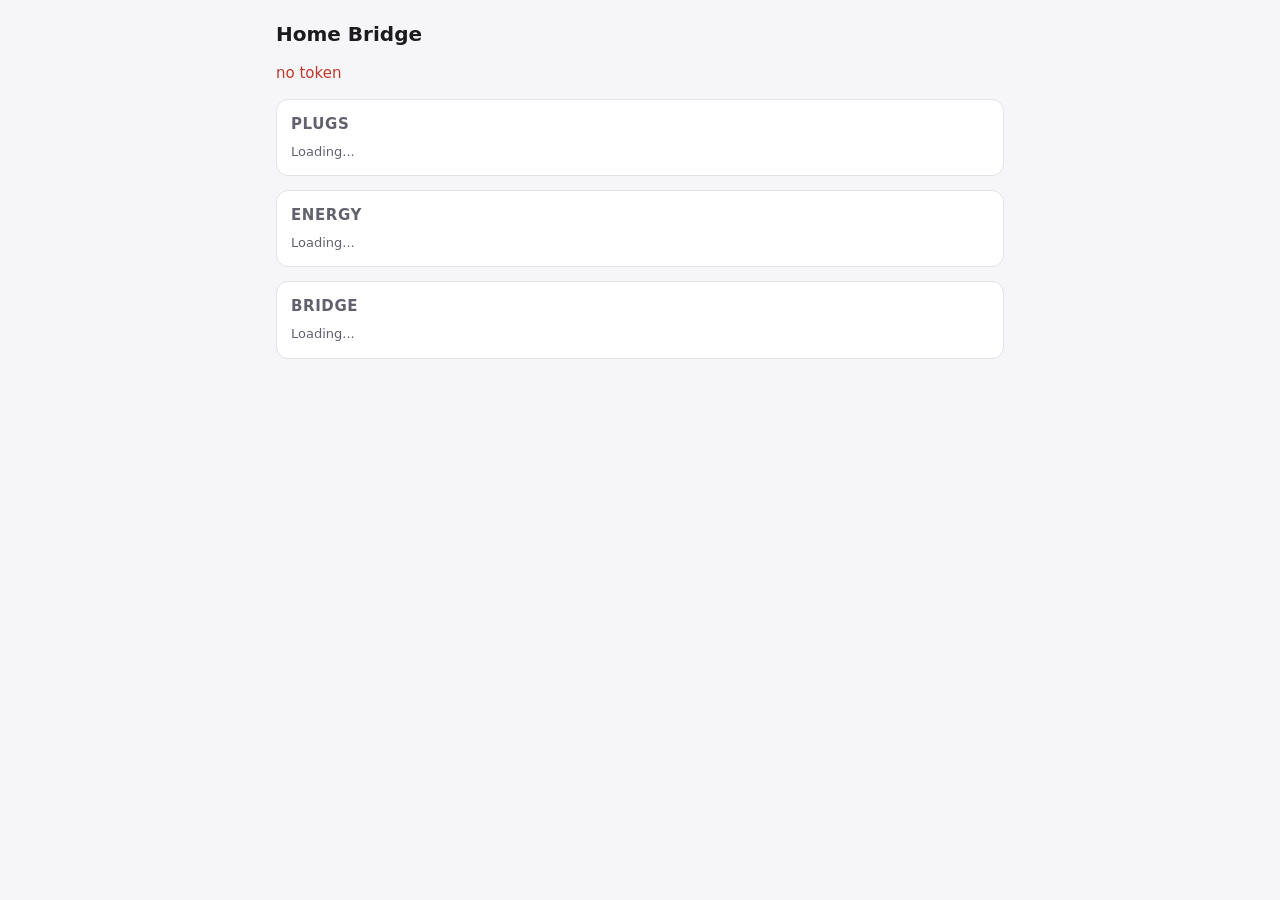
==== examples/atoms3-lite/01-homekit/main/panel.html @ 10bd29f5 "atoms3-lite 01-homekit: the HomeKit bridge on an AtomS3 Lite StackChan's 17-homekit without the scre" ====
<!doctype html>
<html lang="en">
<head>
<meta charset="utf-8">
<meta name="viewport" content="width=device-width, initial-scale=1">
<title>Home Bridge</title>
<style>
:root{--bg:#f6f6f8;--card:#fff;--fg:#1b1b20;--mute:#62626e;--line:#e2e2e8;--on:#2e9a52;--off:#c9c9d2;--bad:#c0392b;--bar:#3b74c4;
--c0:#3b74c4;--c1:#d9822b;--c2:#2e9a52;--c3:#8e5cc4}
@media (prefers-color-scheme:dark){:root{--bg:#121216;--card:#1c1c22;--fg:#ececf1;--mute:#a0a0ad;--line:#2c2c35;--off:#44444f;--bar:#6c9be0;
--c0:#6c9be0;--c1:#e9a25c;--c2:#5cc27f;--c3:#b28ae6}}
*{box-sizing:border-box}
body{margin:0;background:var(--bg);color:var(--fg);font:15px/1.4 -apple-system,system-ui,sans-serif}
main{max-width:760px;margin:0 auto;padding:16px}
h1{font-size:20px;margin:4px 0 12px}
h2{font-size:15px;margin:0 0 8px;color:var(--mute);font-weight:600;text-transform:uppercase;letter-spacing:.04em}
section{background:var(--card);border:1px solid var(--line);border-radius:12px;padding:14px;margin-bottom:14px}
.dev{border-top:1px solid var(--line);padding:10px 0}.dev:first-of-type{border-top:0;padding-top:0}
.row{display:flex;flex-wrap:wrap;gap:8px;align-items:baseline;justify-content:space-between}
.name{font-weight:600}.mute{color:var(--mute);font-size:13px}.bad{color:var(--bad);font-size:13px}
.outs{display:flex;flex-wrap:wrap;gap:8px;margin-top:8px}
button{font:inherit;border:0;border-radius:8px;padding:8px 14px;cursor:pointer;color:#fff;background:var(--off);min-width:84px}
button.on{background:var(--on)}button:disabled{opacity:.5;cursor:wait}
table{width:100%;border-collapse:collapse;font-size:14px}td,th{padding:4px 6px;text-align:right;border-bottom:1px solid var(--line)}
td:first-child,th:first-child{text-align:left}th{color:var(--mute);font-weight:600}
svg{width:100%;height:150px;display:block}
.legend{display:flex;flex-wrap:wrap;gap:12px;font-size:13px;margin-top:6px}.legend i{display:inline-block;width:10px;height:10px;border-radius:2px;margin-right:4px}
ul{margin:0;padding-left:18px}li{font-size:14px}
#msg{color:var(--bad);min-height:1em}
</style>
</head>
<body>
<main>
<h1>Home Bridge</h1>
<p id="msg"></p>
<section><h2>Plugs</h2><div id="plugs" class="mute">Loading...</div></section>
<section><h2>Energy</h2><div id="energy" class="mute">Loading...</div></section>
<section><h2>Bridge</h2><div id="status" class="mute">Loading...</div></section>
</main>
<script>
"use strict";
const $ = id => document.getElementById(id);
const COLORS = ["--c0", "--c1", "--c2", "--c3"];
let token = "";
try { token = localStorage.getItem("hk-token") || ""; } catch (e) {}

function el(tag, attrs, ...kids) {
  const e = document.createElement(tag);
  for (const [k, v] of Object.entries(attrs || {})) {
    if (k === "class") e.className = v; else if (k.startsWith("on")) e[k] = v; else e.setAttribute(k, v);
  }
  for (const k of kids) if (k != null) e.append(k instanceof Node ? k : String(k));
  return e;
}

function askToken() {
  const t = prompt("Token (on the USB port of the bridge)");
  if (t === null) return false;
  token = t.trim();
  try { localStorage.setItem("hk-token", token); } catch (e) {}
  return true;
}

async function api(path, opts) {
  for (let tries = 0; tries < 3; tries++) {
    if (!token && !askToken()) throw new Error("no token");
    const r = await fetch(path, Object.assign({ headers: { "X-Token": token }, cache: "no-store" }, opts));
    if (r.status === 403) { token = ""; continue; }
    if (!r.ok && r.status !== 202) throw new Error(path + ": " + r.status + " " + (await r.text()));
    return r.json();
  }
  throw new Error("wrong token");
}

const n1 = v => v == null ? "?" : (Math.round(v * 10) / 10).toString();
const wh = v => v >= 1000 ? n1(v / 1000) + " kWh" : n1(v) + " Wh";
const eur = v => (v < 0.995 ? (v * 100).toFixed(1) + " c" : v.toFixed(2) + " €");
const sum = a => a.reduce((x, y) => x + y, 0);

let plugData = null, busy = null;

function drawPlugs() {
  const box = $("plugs");
  box.className = "";
  box.replaceChildren(...plugData.devices.map((d, i) => {
    const meta = d.error ? el("span", { class: "bad" }, d.error)
      : el("span", { class: "mute" }, `${n1(d.watts)} W · ${n1(d.volts)} V · ${d.milliamps ?? "?"} mA · ${d.ip}`);
    const outs = d.outlets.map((o, k) => el("button", {
      class: o.on ? "on" : "",
      title: o.ap ? "Feeds the access point" : "",
      onclick: () => toggle(i, k, !o.on, o),
    }, o.name + (o.on == null ? " ?" : o.on ? " on" : " off")));
    if (busy) outs.forEach(b => b.disabled = true);
    return el("div", { class: "dev" }, el("div", { class: "row" }, el("span", { class: "name" }, d.name), meta),
      el("div", { class: "outs" }, ...outs));
  }));
}

async function toggle(dev, sw, on, outlet) {
  if (!on && outlet.ap && !confirm("This outlet feeds the access point. Switch it off?")) return;
  try {
    busy = plugData.reads;
    drawPlugs();
    await api(`/api/plugs?dev=${dev}&sw=${sw}&on=${on ? 1 : 0}`, { method: "POST" });
    // The order is queued: look again until the worker has read the plugs.
    for (let i = 0; i < 20; i++) {
      await new Promise(r => setTimeout(r, 500));
      plugData = await api("/api/plugs");
      if (plugData.reads !== busy) break;
    }
  } catch (e) { $("msg").textContent = e.message; }
  busy = null;
  drawPlugs();
}

function chart(hours, names) {
  const NS = "http://www.w3.org/2000/svg", W = 480, H = 150, pad = 18;
  const svg = document.createElementNS(NS, "svg");
  svg.setAttribute("viewBox", `0 0 ${W} ${H}`);
  svg.setAttribute("role", "img");
  svg.setAttribute("aria-label", "Energy per hour, last 48 hours");
  const max = Math.max(1, ...hours.map(h => h.wh.reduce((a, b) => a + b, 0)));
  const bw = (W - 4) / 48;
  const slots = new Map(hours.map(h => [h.t, h]));
  const last = hours.length ? new Date(hours[hours.length - 1].t + ":00") : new Date();
  for (let i = 0; i < 48; i++) {
    const t = new Date(last.getTime() - (47 - i) * 3600e3);
    const key = `${t.getFullYear()}-${String(t.getMonth() + 1).padStart(2, "0")}-${String(t.getDate()).padStart(2, "0")}T${String(t.getHours()).padStart(2, "0")}`;
    const h = slots.get(key);
    let y = H - pad;
    if (h) h.wh.forEach((v, d) => {
      const bh = (v / max) * (H - pad - 4);
      const r = document.createElementNS(NS, "rect");
      r.setAttribute("x", 2 + i * bw); r.setAttribute("y", y - bh);
      r.setAttribute("width", Math.max(1, bw - 1)); r.setAttribute("height", bh);
      r.setAttribute("fill", `var(${COLORS[d % 4]})`);
      const tip = document.createElementNS(NS, "title");
      tip.textContent = `${key}:00 ${names[d]} ${wh(v)}`;
      r.append(tip); svg.append(r);
      y -= bh;
    });
    if (t.getHours() % 6 === 0) {
      const lab = document.createElementNS(NS, "text");
      lab.setAttribute("x", 2 + i * bw); lab.setAttribute("y", H - 4);
      lab.setAttribute("font-size", "10"); lab.setAttribute("fill", "currentColor");
      lab.textContent = String(t.getHours()).padStart(2, "0") + "h";
      svg.append(lab);
    }
  }
  const top = document.createElementNS(NS, "text");
  top.setAttribute("x", W - 2); top.setAttribute("y", 10); top.setAttribute("text-anchor", "end");
  top.setAttribute("font-size", "10"); top.setAttribute("fill", "currentColor");
  top.textContent = "max " + wh(max) + "/h";
  svg.append(top);
  return svg;
}

async function loadEnergy() {
  const e = await api("/api/energy");
  const box = $("energy");
  box.className = "";
  const names = e.devices.map(d => d.name);
  if (!e.clock) { box.replaceChildren(el("p", { class: "mute" }, "Waiting for the clock (SNTP).")); return; }
  const last = e.days.length && e.days[e.days.length - 1].d === e.clock.slice(0, 10) ? e.days[e.days.length - 1] : null;
  const today = last ? last.wh : names.map(() => 0), todayEur = last ? last.eur : names.map(() => 0);
  const rows = e.devices.map((d, i) => el("tr", {},
    el("td", {}, el("i", { style: `display:inline-block;width:10px;height:10px;border-radius:2px;margin-right:6px;background:var(${COLORS[i % 4]})` }), d.name),
    el("td", {}, wh(today[i] || 0)), el("td", {}, eur(todayEur[i] || 0)),
    el("td", {}, wh(d.total_wh)), el("td", {}, eur(d.total_eur))));
  const days = e.days.slice(-14).reverse().map(d => el("tr", {}, el("td", {}, d.d),
    ...d.wh.map(v => el("td", {}, wh(v))), el("td", {}, wh(sum(d.wh))), el("td", {}, eur(sum(d.eur)))));
  box.replaceChildren(
    el("table", {}, el("tr", {}, el("th", {}, "Device"), el("th", {}, "Today"), el("th", {}, "€"), el("th", {}, "Since start"), el("th", {}, "€")), ...rows),
    el("p", { class: "mute" }, "Last 48 hours"), chart(e.hours, names),
    el("p", { class: "mute" }, "Per day"),
    el("table", {}, el("tr", {}, el("th", {}, "Day"), ...names.map(n => el("th", {}, n)), el("th", {}, "All"), el("th", {}, "€")), ...days),
    el("p", { class: "mute" }, `Added up on the bridge from each plug's power reading. Euros at ${e.price_eur_kwh} €/kWh, the bill's energy term with no taxes or power term. Clock: ${e.clock}`));
}

async function loadStatus() {
  const s = await api("/api/status");
  const net = s.homekit.network;
  const tvs = net.apple_tvs.map(t => el("li", {}, `${t.name} ${t.ip}${t.hub ? " (hub)" : ""}`));
  const box = $("status");
  box.className = "";
  box.replaceChildren(
    el("p", {}, `HomeKit: ${s.homekit.paired} paired · ${net.clients.length} connected now`),
    el("ul", {}, ...net.clients.map(c => el("li", {}, c))),
    el("p", {}, "Apple TV"), el("ul", {}, ...(tvs.length ? tvs : [el("li", { class: "mute" }, net.looking ? "looking..." : "none found")])),
    el("p", {}, "Device"), el("ul", {}, ...s.robot.map(l => el("li", { class: "mute" }, l))));
}

async function tick(fn) {
  try { await fn(); $("msg").textContent = ""; } catch (e) { $("msg").textContent = e.message; }
}

async function loadPlugs() { if (busy == null) { plugData = await api("/api/plugs"); drawPlugs(); } }

(async () => {
  await tick(loadPlugs);
  if (!token) return;
  tick(loadEnergy); tick(loadStatus);
  setInterval(() => tick(loadPlugs), 5000);
  setInterval(() => tick(loadStatus), 15000);
  setInterval(() => tick(loadEnergy), 60000);
})();
</script>
</body>
</html>
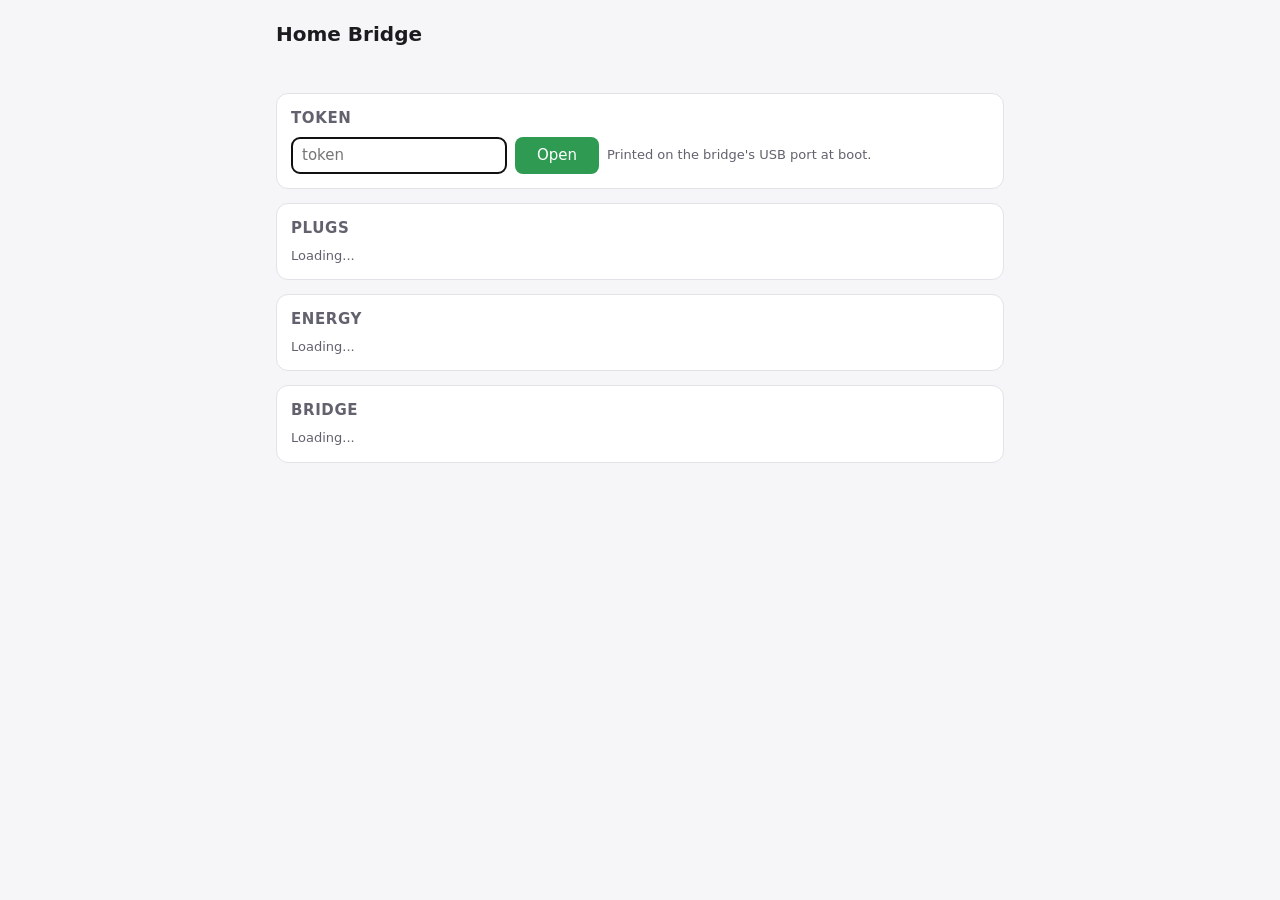
==== commit 8733f20b: "atoms3-lite 01-homekit: /panel works in browsers inside apps The token comes from a field on the pag" ====
--- a/examples/atoms3-lite/01-homekit/main/panel.html
+++ b/examples/atoms3-lite/01-homekit/main/panel.html
@@ -23,16 +23,21 @@
 button.on{background:var(--on)}button:disabled{opacity:.5;cursor:wait}
 table{width:100%;border-collapse:collapse;font-size:14px}td,th{padding:4px 6px;text-align:right;border-bottom:1px solid var(--line)}
 td:first-child,th:first-child{text-align:left}th{color:var(--mute);font-weight:600}
-svg{width:100%;height:150px;display:block}
+td,th{white-space:nowrap}.wide{overflow-x:auto}
+table.tight{font-size:13px}tr.unit th{font-weight:400;font-size:11px;padding-top:0}table.tight tr:first-child th{border-bottom:0}table.tight td,table.tight th{padding:4px 3px}
+svg{width:100%;height:auto;display:block}
 .legend{display:flex;flex-wrap:wrap;gap:12px;font-size:13px;margin-top:6px}.legend i{display:inline-block;width:10px;height:10px;border-radius:2px;margin-right:4px}
 ul{margin:0;padding-left:18px}li{font-size:14px}
 #msg{color:var(--bad);min-height:1em}
+#login{display:flex;flex-wrap:wrap;gap:8px;align-items:center}#login[hidden]{display:none}
+#login input{font:inherit;padding:7px 10px;border:1px solid var(--line);border-radius:8px;background:var(--card);color:var(--fg)}
 </style>
 </head>
 <body>
 <main>
 <h1>Home Bridge</h1>
 <p id="msg"></p>
+<section id="login-box" hidden><h2>Token</h2><form id="login"><input id="tok" type="password" autocomplete="current-password" aria-label="Token" placeholder="token" size="20"><button class="on">Open</button><span class="mute">Printed on the bridge's USB port at boot.</span></form></section>
 <section><h2>Plugs</h2><div id="plugs" class="mute">Loading...</div></section>
 <section><h2>Energy</h2><div id="energy" class="mute">Loading...</div></section>
 <section><h2>Bridge</h2><div id="status" class="mute">Loading...</div></section>
@@ -53,29 +58,52 @@
   return e;
 }
 
+// The token comes from a field on the page, not prompt(): some browsers (the
+// ones inside apps) have no prompt(). It waits until the form is sent.
+let asking = null;
 function askToken() {
-  const t = prompt("Token (on the USB port of the bridge)");
-  if (t === null) return false;
-  token = t.trim();
-  try { localStorage.setItem("hk-token", token); } catch (e) {}
-  return true;
+  if (asking) return asking;
+  $("login-box").hidden = false;
+  $("tok").focus();
+  asking = new Promise(resolve => {
+    $("login").onsubmit = ev => {
+      ev.preventDefault();
+      const t = $("tok").value.trim();
+      if (!t) return;
+      token = t;
+      try { localStorage.setItem("hk-token", token); } catch (e) {}
+      $("tok").value = "";
+      $("login-box").hidden = true;
+      asking = null;
+      resolve();
+    };
+  });
+  return asking;
 }
 
 async function api(path, opts) {
-  for (let tries = 0; tries < 3; tries++) {
-    if (!token && !askToken()) throw new Error("no token");
+  for (;;) {
+    if (!token) await askToken();
     const r = await fetch(path, Object.assign({ headers: { "X-Token": token }, cache: "no-store" }, opts));
-    if (r.status === 403) { token = ""; continue; }
+    if (r.status === 403) {
+      token = "";
+      try { localStorage.removeItem("hk-token"); } catch (e) {}
+      $("msg").textContent = "Wrong token.";
+      continue;
+    }
     if (!r.ok && r.status !== 202) throw new Error(path + ": " + r.status + " " + (await r.text()));
     return r.json();
   }
-  throw new Error("wrong token");
 }
 
 const n1 = v => v == null ? "?" : (Math.round(v * 10) / 10).toString();
 const wh = v => v >= 1000 ? n1(v / 1000) + " kWh" : n1(v) + " Wh";
 const eur = v => (v < 0.995 ? (v * 100).toFixed(1) + " c" : v.toFixed(2) + " €");
 const sum = a => a.reduce((x, y) => x + y, 0);
+// For the day table: plain numbers, the units are in the header. Wh are
+// whole from 10 up, the cost is always in cents.
+const n0 = v => v >= 10 ? String(Math.round(v)) : n1(v);
+const cents = v => (v * 100).toFixed(1);
 
 let plugData = null, busy = null;
 
@@ -90,7 +118,7 @@
       title: o.ap ? "Feeds the access point" : "",
       onclick: () => toggle(i, k, !o.on, o),
     }, o.name + (o.on == null ? " ?" : o.on ? " on" : " off")));
-    if (busy) outs.forEach(b => b.disabled = true);
+    if (busy != null) outs.forEach(b => b.disabled = true);
     return el("div", { class: "dev" }, el("div", { class: "row" }, el("span", { class: "name" }, d.name), meta),
       el("div", { class: "outs" }, ...outs));
   }));
@@ -129,7 +157,7 @@
     const h = slots.get(key);
     let y = H - pad;
     if (h) h.wh.forEach((v, d) => {
-      const bh = (v / max) * (H - pad - 4);
+      const bh = (v / max) * (H - pad - 16);
       const r = document.createElementNS(NS, "rect");
       r.setAttribute("x", 2 + i * bw); r.setAttribute("y", y - bh);
       r.setAttribute("width", Math.max(1, bw - 1)); r.setAttribute("height", bh);
@@ -142,14 +170,14 @@
     if (t.getHours() % 6 === 0) {
       const lab = document.createElementNS(NS, "text");
       lab.setAttribute("x", 2 + i * bw); lab.setAttribute("y", H - 4);
-      lab.setAttribute("font-size", "10"); lab.setAttribute("fill", "currentColor");
+      lab.setAttribute("font-size", "12"); lab.setAttribute("fill", "currentColor");
       lab.textContent = String(t.getHours()).padStart(2, "0") + "h";
       svg.append(lab);
     }
   }
   const top = document.createElementNS(NS, "text");
-  top.setAttribute("x", W - 2); top.setAttribute("y", 10); top.setAttribute("text-anchor", "end");
-  top.setAttribute("font-size", "10"); top.setAttribute("fill", "currentColor");
+  top.setAttribute("x", W - 2); top.setAttribute("y", 12); top.setAttribute("text-anchor", "end");
+  top.setAttribute("font-size", "12"); top.setAttribute("fill", "currentColor");
   top.textContent = "max " + wh(max) + "/h";
   svg.append(top);
   return svg;
@@ -167,13 +195,14 @@
     el("td", {}, el("i", { style: `display:inline-block;width:10px;height:10px;border-radius:2px;margin-right:6px;background:var(${COLORS[i % 4]})` }), d.name),
     el("td", {}, wh(today[i] || 0)), el("td", {}, eur(todayEur[i] || 0)),
     el("td", {}, wh(d.total_wh)), el("td", {}, eur(d.total_eur))));
-  const days = e.days.slice(-14).reverse().map(d => el("tr", {}, el("td", {}, d.d),
-    ...d.wh.map(v => el("td", {}, wh(v))), el("td", {}, wh(sum(d.wh))), el("td", {}, eur(sum(d.eur)))));
+  const days = e.days.slice(-14).reverse().map(d => el("tr", {}, el("td", {}, d.d.slice(5)),
+    ...d.wh.map(v => el("td", {}, n0(v))), el("td", {}, n0(sum(d.wh))), el("td", {}, cents(sum(d.eur)))));
   box.replaceChildren(
-    el("table", {}, el("tr", {}, el("th", {}, "Device"), el("th", {}, "Today"), el("th", {}, "€"), el("th", {}, "Since start"), el("th", {}, "€")), ...rows),
+    el("div", { class: "wide" }, el("table", {}, el("tr", {}, el("th", {}, "Device"), el("th", {}, "Today"), el("th", {}, "€"), el("th", {}, "Since start"), el("th", {}, "€")), ...rows)),
     el("p", { class: "mute" }, "Last 48 hours"), chart(e.hours, names),
     el("p", { class: "mute" }, "Per day"),
-    el("table", {}, el("tr", {}, el("th", {}, "Day"), ...names.map(n => el("th", {}, n)), el("th", {}, "All"), el("th", {}, "€")), ...days),
+    el("div", { class: "wide" }, el("table", { class: "tight" }, el("tr", {}, el("th", {}, "Day"), ...names.map(n => el("th", {}, n)), el("th", {}, "All"), el("th", {}, "Cost")),
+      el("tr", { class: "unit" }, el("th", {}, ""), ...names.map(() => el("th", {}, "Wh")), el("th", {}, "Wh"), el("th", {}, "c")), ...days)),
     el("p", { class: "mute" }, `Added up on the bridge from each plug's power reading. Euros at ${e.price_eur_kwh} €/kWh, the bill's energy term with no taxes or power term. Clock: ${e.clock}`));
 }
 
